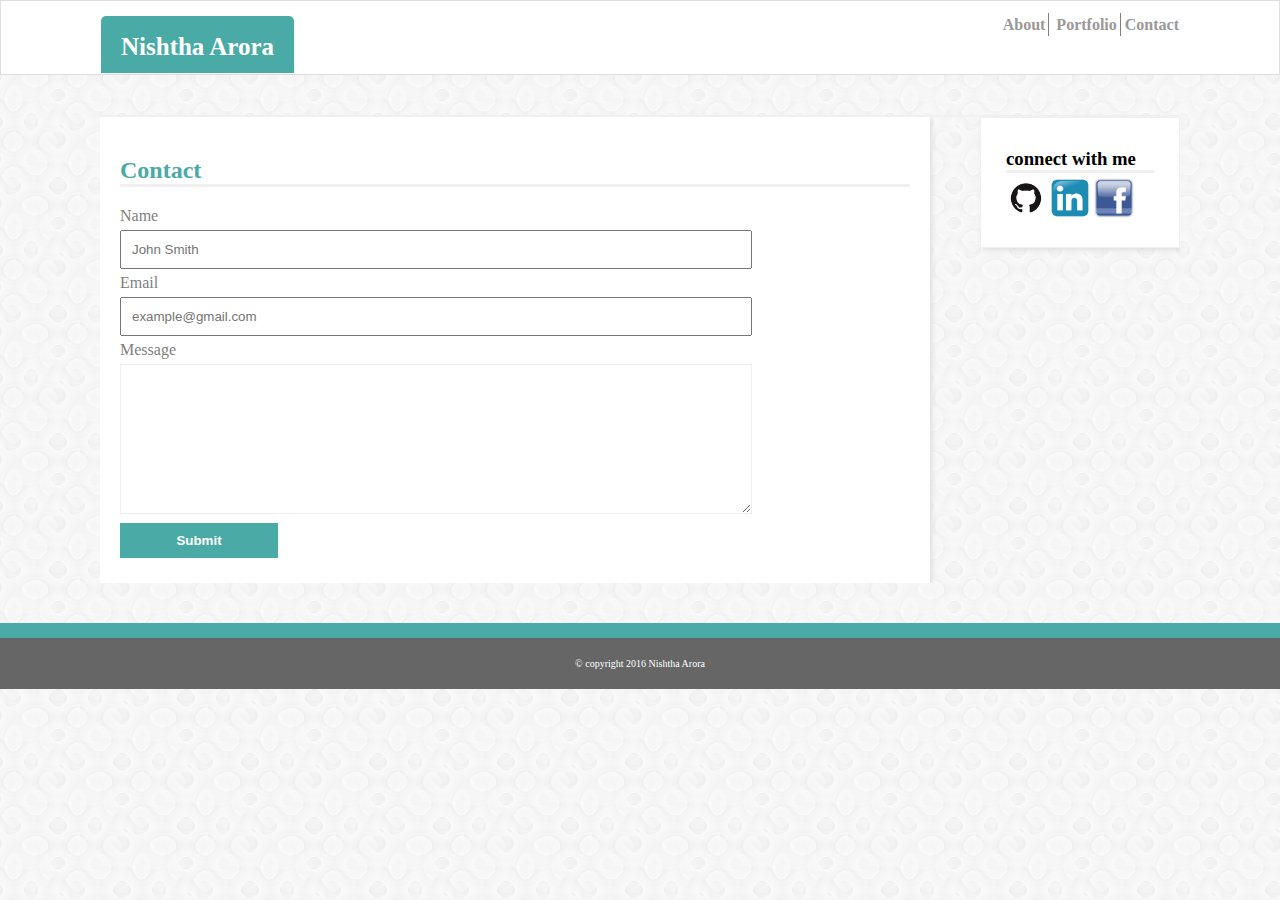
==== contact.html @ 7bf2fba4 "main page and contact page" ====
<!DOCTYPE html>
<html>
<head>
	<title>My First Homework</title>

	<link rel="stylesheet" type="text/css" href="assets/css/style.css">
</head>
<body>
	
	<header class="header">
		<h1 class="name"><a href="#">Nishtha Arora</a></h1>
  	<div class="nav">
		<a class="1" href="#">About</a>
		<a class="2" href="#">Portfolio</a>
		<a class="3" href="#">Contact</a>	
	</div>
	</header>

	<div class="outer-box clearfix">

		<div class="inner-box clearfix">
	
			<h2 class="bio">Contact</h2>

			<form>
				
			<label>	
			Name <br>
			</label>
			<input type ="text" name ="Full Name" placeholder="John Smith"><br>

			<label>
			Email<br>
			</label>
			<input type = "email" name="email" placeholder="example@gmail.com"><br>
			
			<label>
			Message<br>
			</label>
			<textarea name = "message"></textarea>
			

			<label>
			<input class="submit" type="submit" name="submit" value="Submit">
			</label>

			</label>


			</form>	
		</div>

		

		<aside class="social">
			<h3>connect with me</h3>
			<img class="github-img" src="assets/images/newGitHub-Mark.png" alt="Github">
			<img class="2" src="assets/images/linkedin.png" alt="LinkedIn">
			<img class="3" src="assets/images/facebook.jpg" alt="Facebook">

		</aside>
	
	</div>
		
		<footer class="foot">
			<p class="footer">&copy; copyright 2016 Nishtha Arora</p>
		</footer>


	

</body>
</html>
---- assets/css/style.css ----
*{

	box-sizing: border-box;
}


body{

	background:url("../images/background.png");
	margin:0;

}

.header{

	background:white;
	/*margin-top: 20px;*/
	padding:15px 100px;
	/*margin-right: 20px*/
	padding-bottom:1px;
	border:1px solid #dedede;

}

.name{
	background-color:#4aaaa5;
	color:#ffffff;
	border-radius:5px 5px 0 0;
	padding:10px 20px;
	display: inline-block;
	margin:0;

	
}

.name>a{
	color:#ffffff;
	font-size:25px;
	text-decoration: none;

}

.nav{
	display:inline;
	float:right;
}

.nav > a {
text-decoration:none;
color: #9a9898;
font-weight: bold;
}


.nav > a:not(:last-child) {
border-right:1px solid grey;
padding:3px;

}

.outer-box{

	clear:both;
	border-top:2px solid #f1efef;
	margin: 40px 100px;
	


}


.clearfix{

	overflow:auto;

}


.inner-box{
float:left;
width:calc( 100% - 250px);
min-width: 500px;
background-color:#ffffff;
text-align:justify;
padding:20px;
box-shadow: 2px 2px 5px #dedede;


}


.bio{

	/*border:1px solid black;*/
	color:#4aaaa5;
	border-bottom: 3px solid #f1efef;



}

.image{
	position:relative;
	width:200px;
	height:200px;
	float:left;
	padding-right: 20px;

	
}

.intro{
	display:inline;
	/*padding-left: 10px;*/

}

.social{
	float:right;
	border:1px solid #f1efef;
	background-color:#ffffff;
	padding:25px;
	width: 200px;
	box-shadow: 2px 2px 5px #dedede;

}


img{

	width: 40px;

}

h3{
	border-bottom: 3px solid #f1efef;
	margin:5px 0;
}

/*.container img:nth-child(3n+0){
	height:100px;
}*/

/*.github-img {
	height: 100px;
}*/

.footer{


	border-top:15px solid #4aaaa5;
	background-color:#666666;
	clear:both;
	color:#ffffff;
	width:100%;
	font-size:10px;
	text-align:center;
	padding: 20px;
	margin: 0;

	
}

.contact{


}


label{
	display:block;
	margin: 5px 0px;
	color: grey;
}

input{
margin:0;
width: 80%;
padding:10px;

}

textarea{

width: 80%;
height:150px;
border-style:ridge;
border-color: initial;
}

.submit {

	width:20%;
	padding:10px;
	color:#ffffff;
	background-color: #4aaaa5;
	border-style: none;
	font-weight:bold;

}
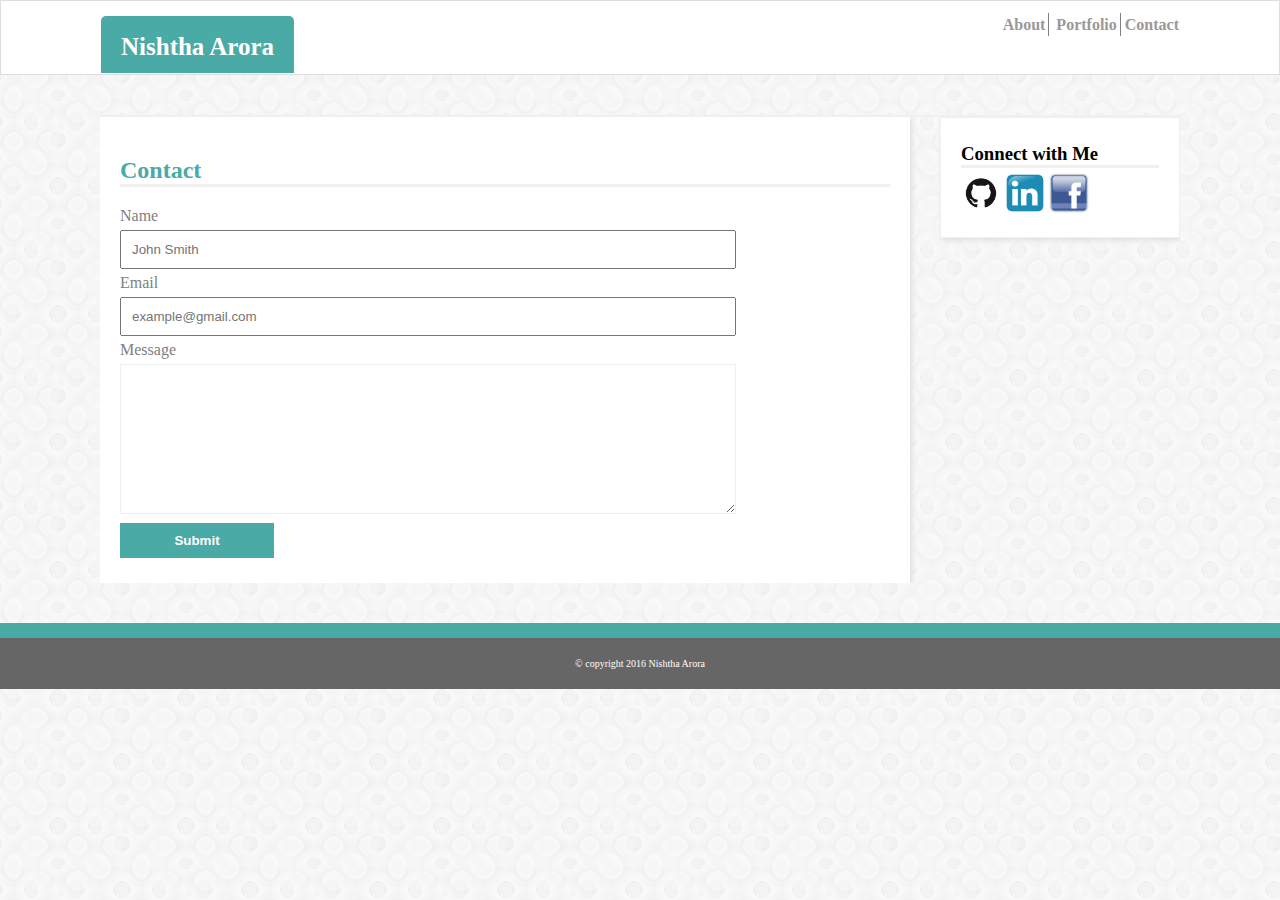
==== commit 1f3af643: "adding contacts and portfolio" ====
--- a/contact.html
+++ b/contact.html
@@ -10,8 +10,8 @@
 	<header class="header">
 		<h1 class="name"><a href="#">Nishtha Arora</a></h1>
   	<div class="nav">
-		<a class="1" href="#">About</a>
-		<a class="2" href="#">Portfolio</a>
+		<a class="1" href="main-page.html" title="about me">About</a>
+		<a class="2" href="portfolio.html" title="Portfolio">Portfolio</a>
 		<a class="3" href="#">Contact</a>	
 	</div>
 	</header>
@@ -53,10 +53,10 @@
 		
 
 		<aside class="social">
-			<h3>connect with me</h3>
-			<img class="github-img" src="assets/images/newGitHub-Mark.png" alt="Github">
-			<img class="2" src="assets/images/linkedin.png" alt="LinkedIn">
-			<img class="3" src="assets/images/facebook.jpg" alt="Facebook">
+			<h3>Connect with Me</h3>
+			<img class = "social-network" src="assets/images/newGitHub-Mark.png" alt="Github">
+			<img class = "social-network" src="assets/images/linkedin.png" alt="LinkedIn">
+			<img class = "social-network" src="assets/images/facebook.jpg" alt="Facebook">
 
 		</aside>
 	
--- a/assets/css/style.css
+++ b/assets/css/style.css
@@ -15,9 +15,7 @@
 .header{
 
 	background:white;
-	/*margin-top: 20px;*/
 	padding:15px 100px;
-	/*margin-right: 20px*/
 	padding-bottom:1px;
 	border:1px solid #dedede;
 
@@ -79,7 +77,7 @@
 
 .inner-box{
 float:left;
-width:calc( 100% - 250px);
+width:calc( 100% - 270px);
 min-width: 500px;
 background-color:#ffffff;
 text-align:justify;
@@ -120,14 +118,14 @@
 	float:right;
 	border:1px solid #f1efef;
 	background-color:#ffffff;
-	padding:25px;
-	width: 200px;
+	padding:20px;
+	width: 240px;
 	box-shadow: 2px 2px 5px #dedede;
 
 }
 
 
-img{
+.social-network{
 
 	width: 40px;
 
@@ -137,14 +135,6 @@
 	border-bottom: 3px solid #f1efef;
 	margin:5px 0;
 }
-
-/*.container img:nth-child(3n+0){
-	height:100px;
-}*/
-
-/*.github-img {
-	height: 100px;
-}*/
 
 .footer{
 
@@ -162,10 +152,6 @@
 	
 }
 
-.contact{
-
-
-}
 
 
 label{
@@ -200,3 +186,56 @@
 
 }
 
+
+/*img{
+
+	width:40%;
+	margin: 10px 10px;
+}
+
+*/
+
+
+.placeholder{
+
+	position:relative;
+	border:1px solid black;
+	float:left;
+	
+}
+
+
+.placeholder2{
+
+	position: relative;
+	float:right;
+}
+
+
+.portfolio-wrapper{
+
+	width:40%;
+	position: relative;
+	float:left;
+	margin: 0 20px;
+
+}
+
+.portfolio-image{
+	width:100%;
+
+
+}
+
+.portfolio-text{
+
+	position:absolute;
+	bottom:0;
+	background-color: green;
+	width:100%;
+}
+
+
+
+
+
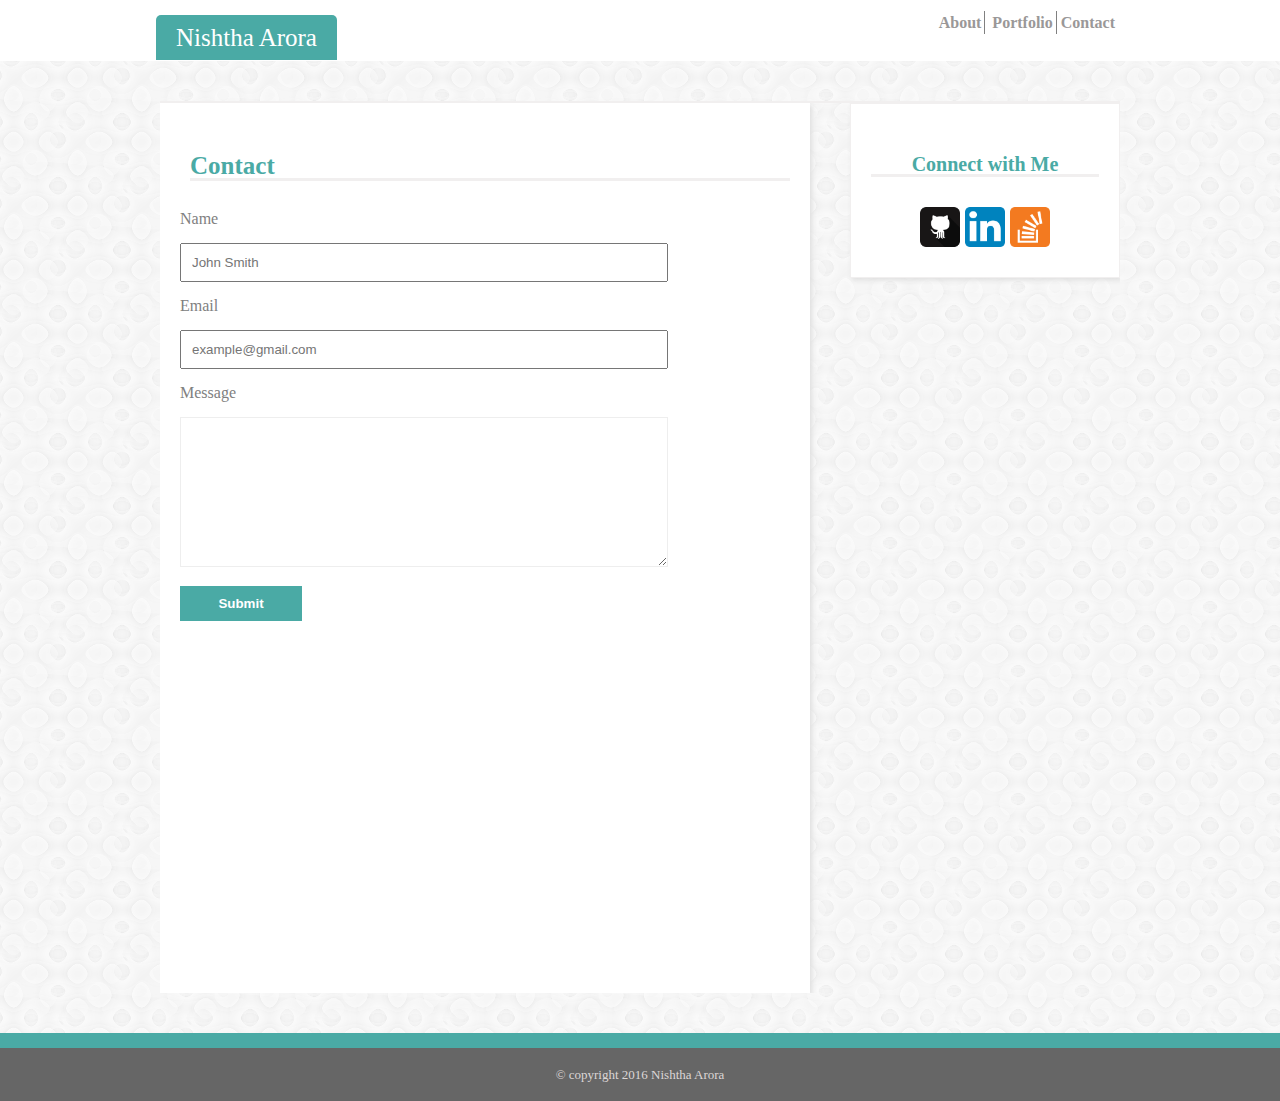
==== commit 7b226f4d: "final website" ====
--- a/contact.html
+++ b/contact.html
@@ -3,16 +3,18 @@
 <head>
 	<title>My First Homework</title>
 
+	
+	<link rel= "stylesheet" type="text/css" href="assets/css/reset.css">
 	<link rel="stylesheet" type="text/css" href="assets/css/style.css">
 </head>
 <body>
 	
 	<header class="header">
-		<h1 class="name"><a href="#">Nishtha Arora</a></h1>
+		<h1 class="name"><a href="main-page.html">Nishtha Arora</a></h1>
   	<div class="nav">
-		<a class="1" href="main-page.html" title="about me">About</a>
+		<a class="1" href="main-page.html">About</a>
 		<a class="2" href="portfolio.html" title="Portfolio">Portfolio</a>
-		<a class="3" href="#">Contact</a>	
+		<a class="3" href="#" title="contact">Contact</a>	
 	</div>
 	</header>
 
@@ -20,7 +22,7 @@
 
 		<div class="inner-box clearfix">
 	
-			<h2 class="bio">Contact</h2>
+			<h2 class="bio contact">Contact</h2>
 
 			<form>
 				
@@ -56,7 +58,7 @@
 			<h3>Connect with Me</h3>
 			<img class = "social-network" src="assets/images/newGitHub-Mark.png" alt="Github">
 			<img class = "social-network" src="assets/images/linkedin.png" alt="LinkedIn">
-			<img class = "social-network" src="assets/images/facebook.jpg" alt="Facebook">
+			<img class = "social-network" src="assets/images/overflow.png" alt="Facebook">
 
 		</aside>
 	
--- a/assets/css/style.css
+++ b/assets/css/style.css
@@ -17,7 +17,9 @@
 	background:white;
 	padding:15px 100px;
 	padding-bottom:1px;
-	border:1px solid #dedede;
+	/*border:1px solid #dedede;*/
+	/*width:960px;*/
+
 
 }
 
@@ -27,7 +29,7 @@
 	border-radius:5px 5px 0 0;
 	padding:10px 20px;
 	display: inline-block;
-	margin:0;
+	margin-left: 56px;
 
 	
 }
@@ -39,9 +41,17 @@
 
 }
 
+
+a:hover{
+
+	background-color: #0F787F;
+}
+
+
 .nav{
 	display:inline;
 	float:right;
+	margin-right: 65px;
 }
 
 .nav > a {
@@ -61,7 +71,9 @@
 
 	clear:both;
 	border-top:2px solid #f1efef;
-	margin: 40px 100px;
+	margin: 40px auto;
+	width: 960px;
+
 	
 
 
@@ -77,14 +89,16 @@
 
 .inner-box{
 float:left;
-width:calc( 100% - 270px);
-min-width: 500px;
+height:calc( 100vh - 10px);
+/*min-width: 500px;*/
+width: 650px;
 background-color:#ffffff;
 text-align:justify;
 padding:20px;
 box-shadow: 2px 2px 5px #dedede;
 
 
+
 }
 
 
@@ -93,6 +107,9 @@
 	/*border:1px solid black;*/
 	color:#4aaaa5;
 	border-bottom: 3px solid #f1efef;
+	margin: 30px auto;
+    font-weight: bold;
+    font-size: 25px;
 
 
 
@@ -110,6 +127,7 @@
 
 .intro{
 	display:inline;
+
 	/*padding-left: 10px;*/
 
 }
@@ -118,22 +136,28 @@
 	float:right;
 	border:1px solid #f1efef;
 	background-color:#ffffff;
+	font-size: 20px;
+	font-weight:bold;
 	padding:20px;
-	width: 240px;
+	width: 270px;
 	box-shadow: 2px 2px 5px #dedede;
-
-}
+	text-align: center;
+	height: 175px;
+}
+
 
 
 .social-network{
 
 	width: 40px;
-
+	/*margin-top: 10px;*/
 }
 
 h3{
 	border-bottom: 3px solid #f1efef;
-	margin:5px 0;
+	margin:30px 0;
+	color:#4aaaa5;
+
 }
 
 .footer{
@@ -142,9 +166,10 @@
 	border-top:15px solid #4aaaa5;
 	background-color:#666666;
 	clear:both;
-	color:#ffffff;
+	color:#dcd6d6;
 	width:100%;
-	font-size:10px;
+	/*height:10px;*/
+	font-size:13px;
 	text-align:center;
 	padding: 20px;
 	margin: 0;
@@ -154,9 +179,12 @@
 
 
 
+
+
+
 label{
 	display:block;
-	margin: 5px 0px;
+	margin: 16px 0px;
 	color: grey;
 }
 
@@ -187,13 +215,12 @@
 }
 
 
-/*img{
-
-	width:40%;
-	margin: 10px 10px;
-}
-
-*/
+img:hover{
+
+	opacity: 0.5;
+}
+
+
 
 
 .placeholder{
@@ -214,10 +241,11 @@
 
 .portfolio-wrapper{
 
-	width:40%;
+	width:30%;
 	position: relative;
 	float:left;
-	margin: 0 20px;
+	margin: 12px 26px;
+
 
 }
 
@@ -230,12 +258,21 @@
 .portfolio-text{
 
 	position:absolute;
-	bottom:0;
-	background-color: green;
+	bottom:12px;
+	background-color: #4aaaa5;
 	width:100%;
-}
-
-
-
-
-
+	text-align:center;
+	color:white;
+	padding:10px;
+
+}
+
+
+.contact{
+
+	margin-left: 10px;
+}
+
+
+
+
